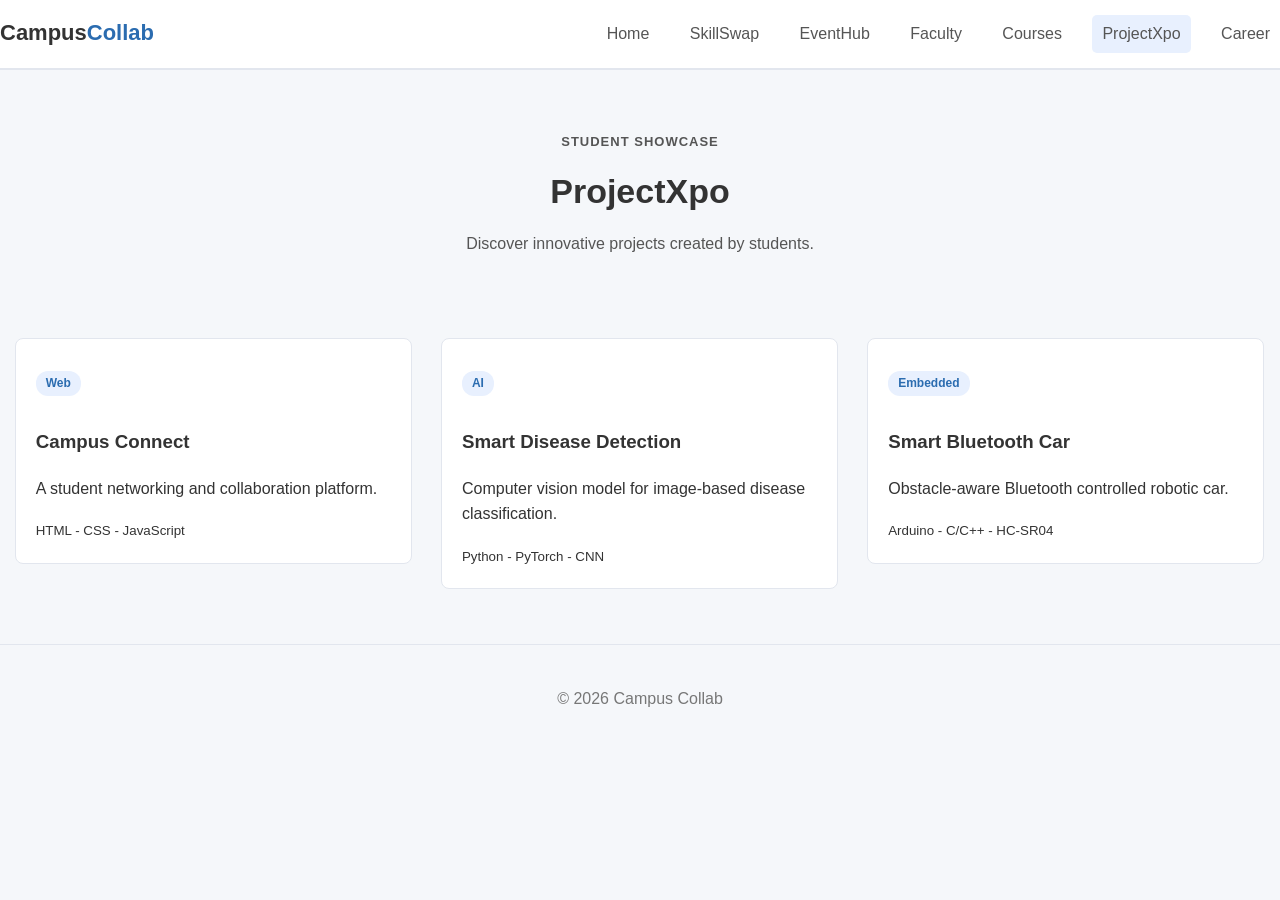
==== projects.html @ ea344b9c "Add files via upload" ====
<!DOCTYPE html>
<html>
<head>
<title>ProjectXpo | Campus Collab</title>
<link rel="stylesheet" href="projects.css">
</head>
<body>

<div class="header">
  <div class="navbar">
    <div class="logo">Campus<span>Collab</span></div>
    <div class="nav-links">
      <a href="index.html">Home</a>
      <a href="skillswap.html">SkillSwap</a>
      <a href="eventhub.html">EventHub</a>
      <a href="faculty.html">Faculty</a>
      <a href="courses.html">Courses</a>
      <a class="active" href="projects.html">ProjectXpo</a>
      <a href="career.html">Career</a>
    </div>
  </div>
</div>

<div class="container">

  <div class="page-head">
    <p class="eyebrow">STUDENT SHOWCASE</p>
    <h1>ProjectXpo</h1>
    <p>Discover innovative projects created by students.</p>
  </div>

  <div class="card-row">
    <div class="project-card">
      <p class="tag">Web</p>
      <h3>Campus Connect</h3>
      <p>A student networking and collaboration platform.</p>
      <small>HTML - CSS - JavaScript</small>
    </div>
    <div class="project-card">
      <p class="tag">AI</p>
      <h3>Smart Disease Detection</h3>
      <p>Computer vision model for image-based disease classification.</p>
      <small>Python - PyTorch - CNN</small>
    </div>
    <div class="project-card">
      <p class="tag">Embedded</p>
      <h3>Smart Bluetooth Car</h3>
      <p>Obstacle-aware Bluetooth controlled robotic car.</p>
      <small>Arduino - C/C++ - HC-SR04</small>
    </div>
  </div>

</div>

<div class="footer">
  <p>&copy; 2026 Campus Collab</p>
</div>


</body>
</html>
---- projects.css ----
* { box-sizing: border-box; }

body {
  margin: 0;
  font-family: Arial, Helvetica, sans-serif;
  background-color: #f5f7fa;
  color: #333333;
  line-height: 1.6;
}



.header {
  background-color: #ffffff;
  border-bottom: 2px solid #e2e6ee;
  padding: 15px 0;
}
.navbar {
  overflow: auto; 
}
.logo { font-size: 22px; font-weight: bold; color: #333333; float: left; }
.logo span { color: #2b6cb0; }
.nav-links { float: right; }
.nav-links a {
  display: inline-block;
  margin-left: 16px;
  text-decoration: none;
  color: #555555;
  padding: 6px 10px;
  border-radius: 5px;
}
.nav-links a:hover { background-color: #e8f0fe; color: #2b6cb0; }
.active { background-color: #e8f0fe; color: #2b6cb0; }


.eyebrow { color: #2b6cb0; font-weight: bold; letter-spacing: 1px; font-size: 13px; }
.tag {
  display: inline-block;
  background-color: #e8f0fe;
  color: #2b6cb0;
  padding: 3px 10px;
  border-radius: 12px;
  font-size: 12px;
  font-weight: bold;
}
button {
  padding: 10px 20px;
  border-radius: 5px;
  font-weight: bold;
  font-size: 14px;
  margin: 5px 5px 5px 0;
  border: none;
  cursor: pointer;
  background-color: #2b6cb0;
  color: #ffffff;
}
button:hover { background-color: #1e4e80; }


.footer {
  text-align: center;
  padding: 25px;
  color: #777777;
  border-top: 1px solid #e2e6ee;
  margin-top: 40px;
}


.page-head { text-align: center; padding: 50px 20px 30px; }
.page-head h1 { font-size: 34px; margin: 10px 0; }
.page-head p { max-width: 600px; margin: 12px auto; color: #555555; }


.card-row { overflow: auto; margin: 25px 0; }



.project-card {
  float: left;
  width: 31%;
  margin: 1.15%;
  background-color: #ffffff;
  border: 1px solid #e2e6ee;
  border-radius: 8px;
  padding: 20px;
}
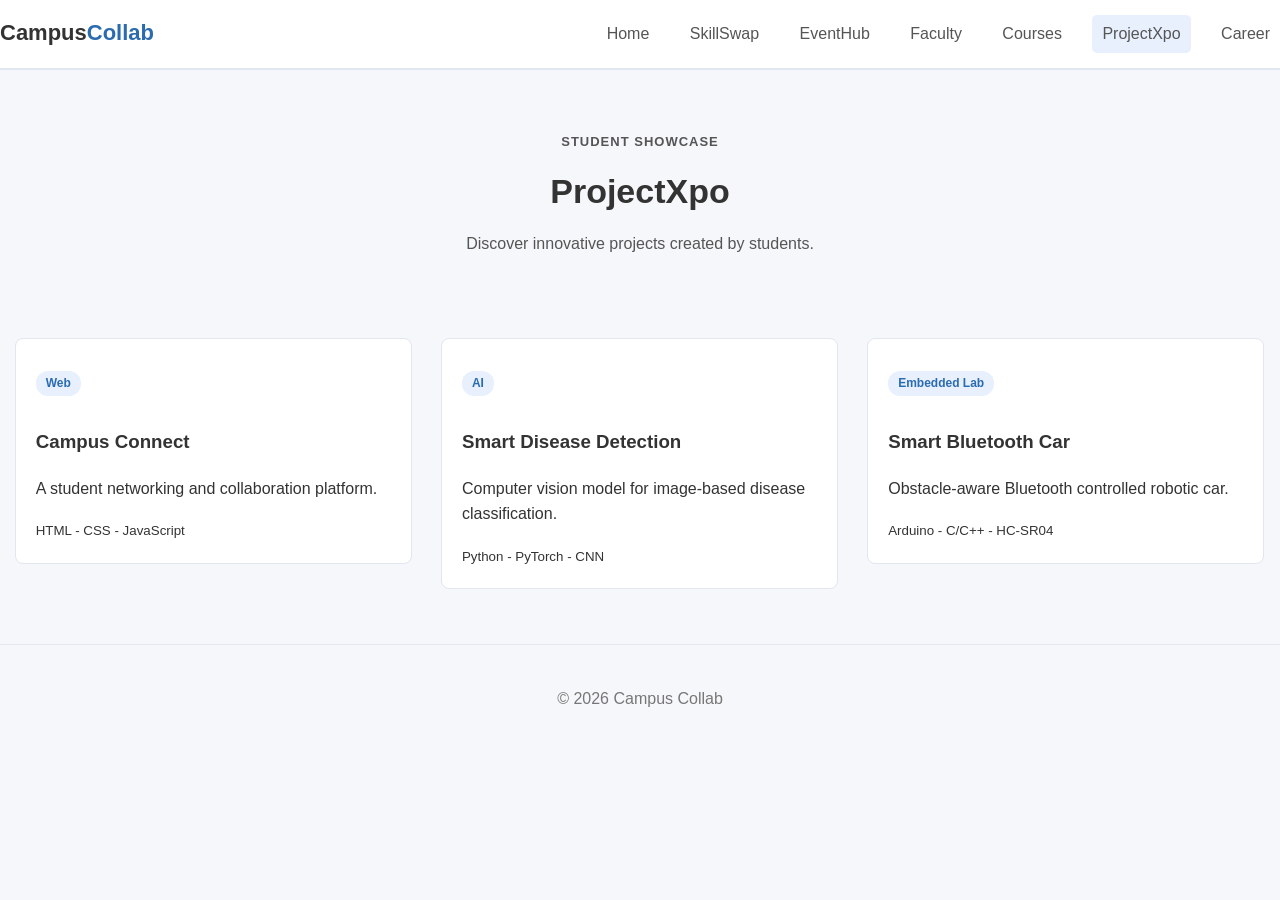
==== commit 4ec098fd: "Update project tag from 'Embedded' to 'Embedded Lab'" ====
--- a/projects.html
+++ b/projects.html
@@ -43,7 +43,7 @@
       <small>Python - PyTorch - CNN</small>
     </div>
     <div class="project-card">
-      <p class="tag">Embedded</p>
+      <p class="tag">Embedded Lab</p>
       <h3>Smart Bluetooth Car</h3>
       <p>Obstacle-aware Bluetooth controlled robotic car.</p>
       <small>Arduino - C/C++ - HC-SR04</small>
